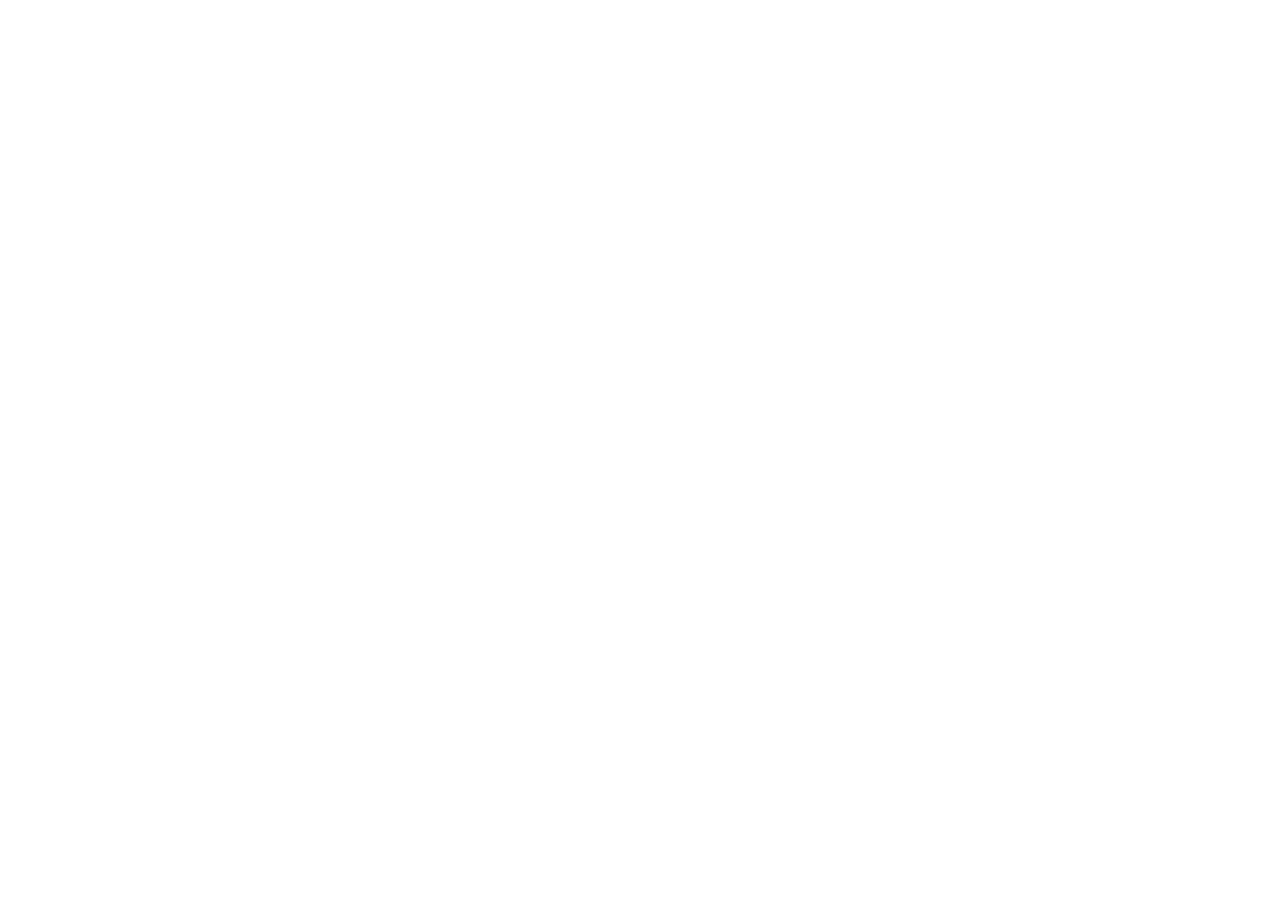
==== index.html @ 258c36c4 "Rename project from Cine_Front-End to UltraVision" ====
<!DOCTYPE html>
<html lang="en">
<head>
    <meta charset="UTF-8">
    <meta name="viewport" content="width=device-width, initial-scale=1.0">
    <link rel="stylesheet" href="styles.css">
    <title>UltraVision</title>
</head>
<body>
    
</body>
</html>
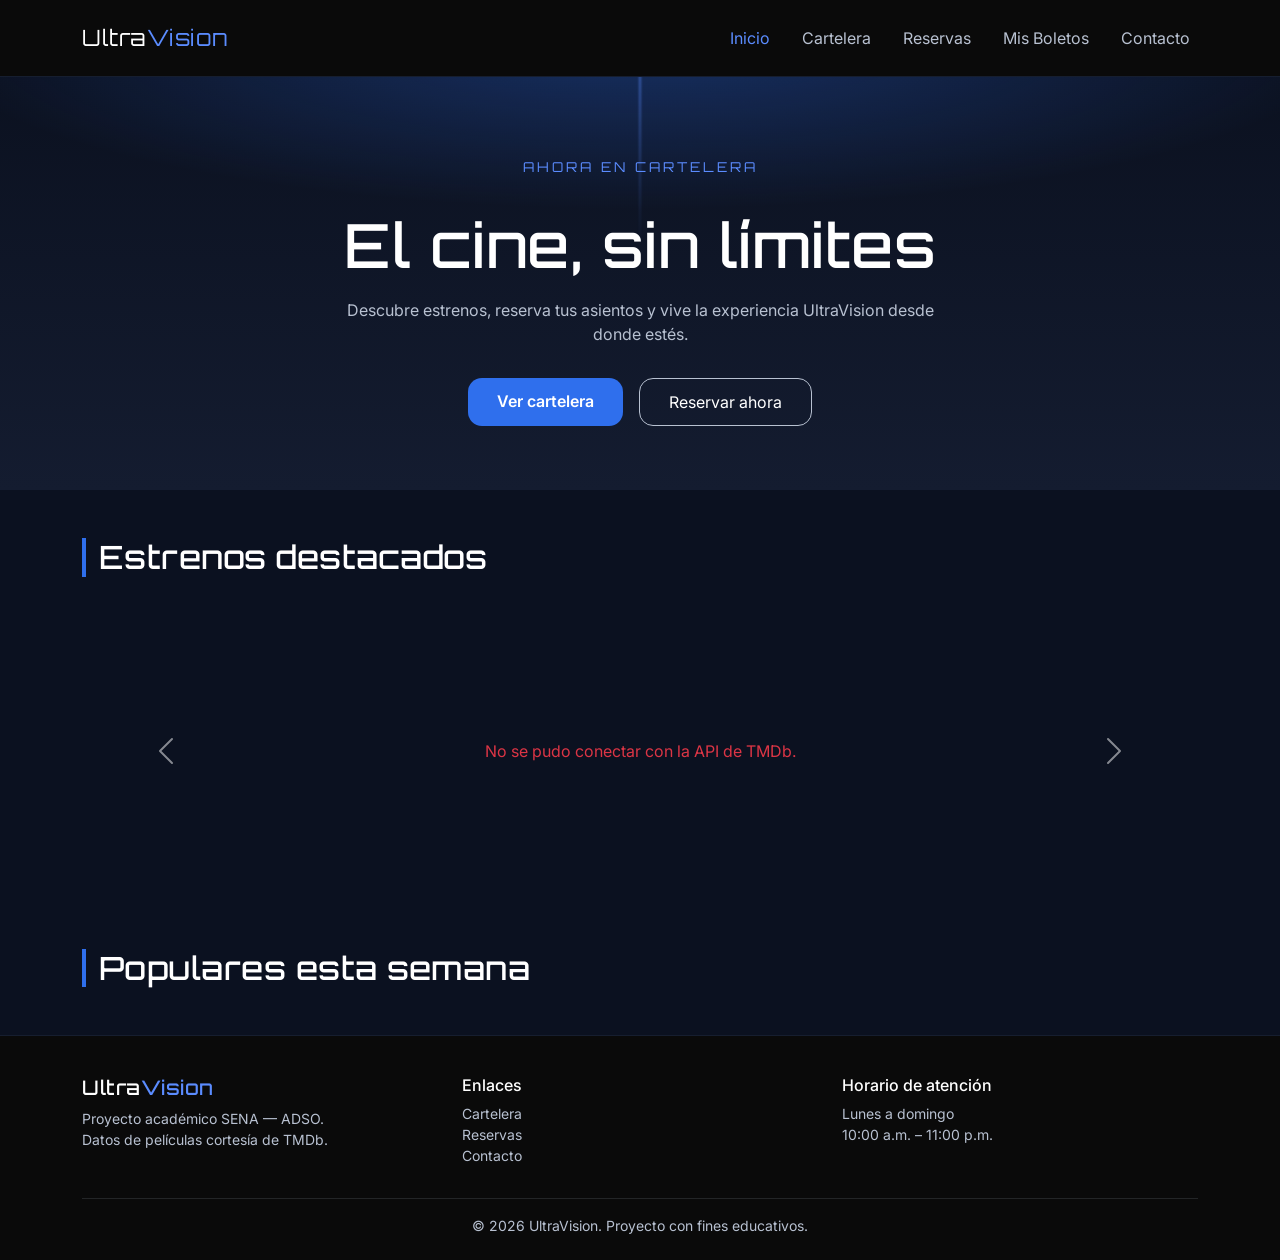
==== commit 49090619: "Merge branch 'main' of https://github.com/Silder10/UltraVision" ====
--- a/index.html
+++ b/index.html
@@ -1,12 +1,115 @@
 <!DOCTYPE html>
-<html lang="en">
+<html lang="es">
 <head>
-    <meta charset="UTF-8">
-    <meta name="viewport" content="width=device-width, initial-scale=1.0">
-    <link rel="stylesheet" href="styles.css">
-    <title>UltraVision</title>
+  <meta charset="UTF-8">
+  <meta name="viewport" content="width=device-width, initial-scale=1.0">
+  <title>UltraVision | Inicio</title>
+  <meta name="description" content="UltraVision - Plataforma de cine: cartelera, reservas y más.">
+
+  <!-- Google Fonts -->
+  <link rel="preconnect" href="https://fonts.googleapis.com">
+  <link href="https://fonts.googleapis.com/css2?family=Orbitron:wght@500;700&family=Inter:wght@400;500;600&display=swap" rel="stylesheet">
+
+  <!-- Bootstrap 5 -->
+  <link href="https://cdn.jsdelivr.net/npm/bootstrap@5.3.3/dist/css/bootstrap.min.css" rel="stylesheet">
+
+  <!-- Estilos propios -->
+  <link rel="stylesheet" href="css/styles.css">
 </head>
 <body>
-    
+
+  <!-- ===================== NAVBAR ===================== -->
+  <nav class="navbar navbar-expand-lg navbar-uv sticky-top py-3">
+    <div class="container">
+      <a class="navbar-brand brand" href="index.html">Ultra<span>Vision</span></a>
+      <button class="navbar-toggler" type="button" data-bs-toggle="collapse" data-bs-target="#navMenu" aria-controls="navMenu" aria-expanded="false" aria-label="Abrir menú">
+        <span class="navbar-toggler-icon"></span>
+      </button>
+      <div class="collapse navbar-collapse" id="navMenu">
+        <ul class="navbar-nav ms-auto gap-lg-3 text-center">
+          <li class="nav-item"><a class="nav-link active" href="index.html">Inicio</a></li>
+          <li class="nav-item"><a class="nav-link" href="pages/cartelera.html">Cartelera</a></li>
+          <li class="nav-item"><a class="nav-link" href="pages/reservas.html">Reservas</a></li>
+          <li class="nav-item"><a class="nav-link" href="pages/mis-boletos.html">Mis Boletos</a></li>
+          <li class="nav-item"><a class="nav-link" href="pages/contacto.html">Contacto</a></li>
+        </ul>
+      </div>
+    </div>
+  </nav>
+
+  <!-- ===================== HERO ===================== -->
+  <header class="hero-uv">
+    <p class="eyebrow">Ahora en cartelera</p>
+    <h1>El cine, sin límites</h1>
+    <p>Descubre estrenos, reserva tus asientos y vive la experiencia UltraVision desde donde estés.</p>
+    <div class="d-flex justify-content-center gap-3 flex-wrap">
+      <a href="pages/cartelera.html" class="btn-uv-primary">Ver cartelera</a>
+      <a href="pages/reservas.html" class="btn-uv-outline">Reservar ahora</a>
+    </div>
+  </header>
+
+  <!-- ===================== CARRUSEL DE ESTRENOS ===================== -->
+  <section class="container my-5">
+    <h2 class="section-title">Estrenos destacados</h2>
+
+    <div id="carruselEstrenos" class="carousel slide" data-bs-ride="carousel">
+      <div class="carousel-inner rounded-4" id="carruselInner">
+        <!-- Se llena dinámicamente desde js/app.js -->
+        <div class="carousel-item active">
+          <div class="d-flex justify-content-center align-items-center" style="height:400px; background-color: var(--uv-bg-alt);">
+            <span class="text-secondary">Cargando estrenos...</span>
+          </div>
+        </div>
+      </div>
+      <button class="carousel-control-prev" type="button" data-bs-target="#carruselEstrenos" data-bs-slide="prev">
+        <span class="carousel-control-prev-icon" aria-hidden="true"></span>
+        <span class="visually-hidden">Anterior</span>
+      </button>
+      <button class="carousel-control-next" type="button" data-bs-target="#carruselEstrenos" data-bs-slide="next">
+        <span class="carousel-control-next-icon" aria-hidden="true"></span>
+        <span class="visually-hidden">Siguiente</span>
+      </button>
+    </div>
+  </section>
+
+  <!-- ===================== POPULARES (CARDS) ===================== -->
+  <section class="container my-5">
+    <h2 class="section-title">Populares esta semana</h2>
+    <div class="row g-4" id="contenedorPopulares">
+      <!-- Cards generadas dinámicamente -->
+    </div>
+  </section>
+
+  <!-- ===================== FOOTER ===================== -->
+  <footer class="footer-uv text-center text-md-start">
+    <div class="container">
+      <div class="row gy-3">
+        <div class="col-md-4">
+          <h5 class="brand text-white">Ultra<span style="color: var(--uv-blue-glow);">Vision</span></h5>
+          <p class="small mb-0">Proyecto académico SENA — ADSO.<br>Datos de películas cortesía de TMDb.</p>
+        </div>
+        <div class="col-md-4">
+          <h6 class="text-white">Enlaces</h6>
+          <ul class="list-unstyled small">
+            <li><a href="pages/cartelera.html">Cartelera</a></li>
+            <li><a href="pages/reservas.html">Reservas</a></li>
+            <li><a href="pages/contacto.html">Contacto</a></li>
+          </ul>
+        </div>
+        <div class="col-md-4">
+          <h6 class="text-white">Horario de atención</h6>
+          <p class="small mb-0">Lunes a domingo<br>10:00 a.m. – 11:00 p.m.</p>
+        </div>
+      </div>
+      <hr class="border-secondary my-3">
+      <p class="small mb-0 text-center">&copy; 2026 UltraVision. Proyecto con fines educativos.</p>
+    </div>
+  </footer>
+
+  <!-- Bootstrap JS -->
+  <script src="https://cdn.jsdelivr.net/npm/bootstrap@5.3.3/dist/js/bootstrap.bundle.min.js"></script>
+  <!-- Módulos propios -->
+  <script src="js/api.js"></script>
+  <script src="js/app.js"></script>
 </body>
 </html>
--- a/css/styles.css
+++ b/css/styles.css
@@ -0,0 +1,226 @@
+/* ==========================================================================
+   UltraVision — Hoja de estilos base
+   Paleta: Azul oscuro / Azul brillante / Gris claro / Negro / Blanco
+   ========================================================================== */
+
+:root {
+  /* Colores */
+  --uv-bg: #0B1120;
+  --uv-bg-alt: #141C30;
+  --uv-bg-card: #1B2540;
+  --uv-blue: #2F6FED;
+  --uv-blue-glow: #5B8CFF;
+  --uv-gray: #B8C1D1;
+  --uv-black: #0A0A0A;
+  --uv-white: #FFFFFF;
+
+  /* Tipografía */
+  --font-display: 'Orbitron', sans-serif;
+  --font-body: 'Inter', sans-serif;
+
+  /* Espaciados */
+  --uv-radius: 14px;
+  --uv-transition: 0.25s ease;
+}
+
+* {
+  box-sizing: border-box;
+}
+
+body {
+  background-color: var(--uv-bg);
+  color: var(--uv-white);
+  font-family: var(--font-body);
+  margin: 0;
+  padding: 0;
+}
+
+h1, h2, h3, h4, .brand {
+  font-family: var(--font-display);
+  letter-spacing: 0.5px;
+}
+
+a {
+  text-decoration: none;
+  color: var(--uv-blue-glow);
+}
+
+/* ---------- Navbar ---------- */
+.navbar-uv {
+  background-color: var(--uv-black);
+  border-bottom: 1px solid rgba(91, 140, 255, 0.15);
+}
+
+.navbar-uv .brand {
+  color: var(--uv-white);
+  font-size: 1.4rem;
+}
+
+.navbar-uv .brand span {
+  color: var(--uv-blue-glow);
+}
+
+.navbar-uv .nav-link {
+  color: var(--uv-gray) !important;
+  transition: color var(--uv-transition);
+}
+
+.navbar-uv .nav-link:hover,
+.navbar-uv .nav-link.active {
+  color: var(--uv-blue-glow) !important;
+}
+
+/* ---------- Hero (elemento distintivo: haz de proyector) ---------- */
+.hero-uv {
+  position: relative;
+  overflow: hidden;
+  background: radial-gradient(ellipse 80% 60% at 50% -10%, rgba(47, 111, 237, 0.35), transparent 70%),
+              linear-gradient(180deg, var(--uv-bg) 0%, var(--uv-bg-alt) 100%);
+  padding: 5rem 1.5rem 4rem;
+  text-align: center;
+}
+
+.hero-uv::before {
+  content: "";
+  position: absolute;
+  top: -20%;
+  left: 50%;
+  width: 2px;
+  height: 60%;
+  background: linear-gradient(180deg, rgba(91, 140, 255, 0.8), transparent);
+  transform: translateX(-50%) rotate(0deg);
+  filter: blur(1px);
+  animation: uv-beam-sweep 6s ease-in-out infinite;
+  pointer-events: none;
+}
+
+@keyframes uv-beam-sweep {
+  0%, 100% { transform: translateX(-50%) rotate(-12deg); opacity: 0.5; }
+  50% { transform: translateX(-50%) rotate(12deg); opacity: 0.9; }
+}
+
+.hero-uv .eyebrow {
+  color: var(--uv-blue-glow);
+  font-family: var(--font-display);
+  font-size: 0.85rem;
+  letter-spacing: 3px;
+  text-transform: uppercase;
+}
+
+.hero-uv h1 {
+  font-size: clamp(2.2rem, 5vw, 3.8rem);
+  margin: 0.5rem 0 1rem;
+}
+
+.hero-uv p {
+  color: var(--uv-gray);
+  max-width: 600px;
+  margin: 0 auto 2rem;
+}
+
+/* ---------- Botones ---------- */
+.btn-uv-primary {
+  background-color: var(--uv-blue);
+  color: var(--uv-white);
+  border: none;
+  border-radius: var(--uv-radius);
+  padding: 0.7rem 1.8rem;
+  font-weight: 600;
+  transition: background-color var(--uv-transition), transform var(--uv-transition);
+}
+
+.btn-uv-primary:hover {
+  background-color: var(--uv-blue-glow);
+  color: var(--uv-white);
+  transform: translateY(-2px);
+}
+
+.btn-uv-outline {
+  background-color: transparent;
+  color: var(--uv-white);
+  border: 1px solid var(--uv-gray);
+  border-radius: var(--uv-radius);
+  padding: 0.7rem 1.8rem;
+  transition: border-color var(--uv-transition), color var(--uv-transition);
+}
+
+.btn-uv-outline:hover {
+  border-color: var(--uv-blue-glow);
+  color: var(--uv-blue-glow);
+}
+
+/* ---------- Cards de película ---------- */
+.card-uv {
+  background-color: var(--uv-bg-card);
+  border: 1px solid rgba(184, 193, 209, 0.08);
+  border-radius: var(--uv-radius);
+  overflow: hidden;
+  transition: transform var(--uv-transition), box-shadow var(--uv-transition);
+}
+
+.card-uv:hover {
+  transform: translateY(-6px);
+  box-shadow: 0 12px 30px rgba(47, 111, 237, 0.25);
+}
+
+.card-uv img {
+  width: 100%;
+  aspect-ratio: 2 / 3;
+  object-fit: cover;
+}
+
+.card-uv .card-body {
+  color: var(--uv-white);
+}
+
+.card-uv .card-body small {
+  color: var(--uv-gray);
+}
+
+/* ---------- Secciones de géneros ---------- */
+.section-title {
+  border-left: 4px solid var(--uv-blue);
+  padding-left: 0.8rem;
+  margin-bottom: 1.5rem;
+}
+
+/* ---------- Footer ---------- */
+.footer-uv {
+  background-color: var(--uv-black);
+  color: var(--uv-gray);
+  padding: 2.5rem 1.5rem 1.5rem;
+  border-top: 1px solid rgba(91, 140, 255, 0.15);
+}
+
+.footer-uv a {
+  color: var(--uv-gray);
+}
+
+.footer-uv a:hover {
+  color: var(--uv-blue-glow);
+}
+
+/* ---------- Responsive ---------- */
+@media (max-width: 768px) {
+  .hero-uv {
+    padding: 3.5rem 1rem 2.5rem;
+  }
+}
+
+/* ---------- Accesibilidad: foco visible ---------- */
+a:focus-visible,
+button:focus-visible,
+input:focus-visible {
+  outline: 2px solid var(--uv-blue-glow);
+  outline-offset: 2px;
+}
+
+/* ---------- Reduced motion ---------- */
+@media (prefers-reduced-motion: reduce) {
+  .hero-uv::before {
+    animation: none;
+  }
+  .card-uv:hover {
+    transform: none;
+  }
+}
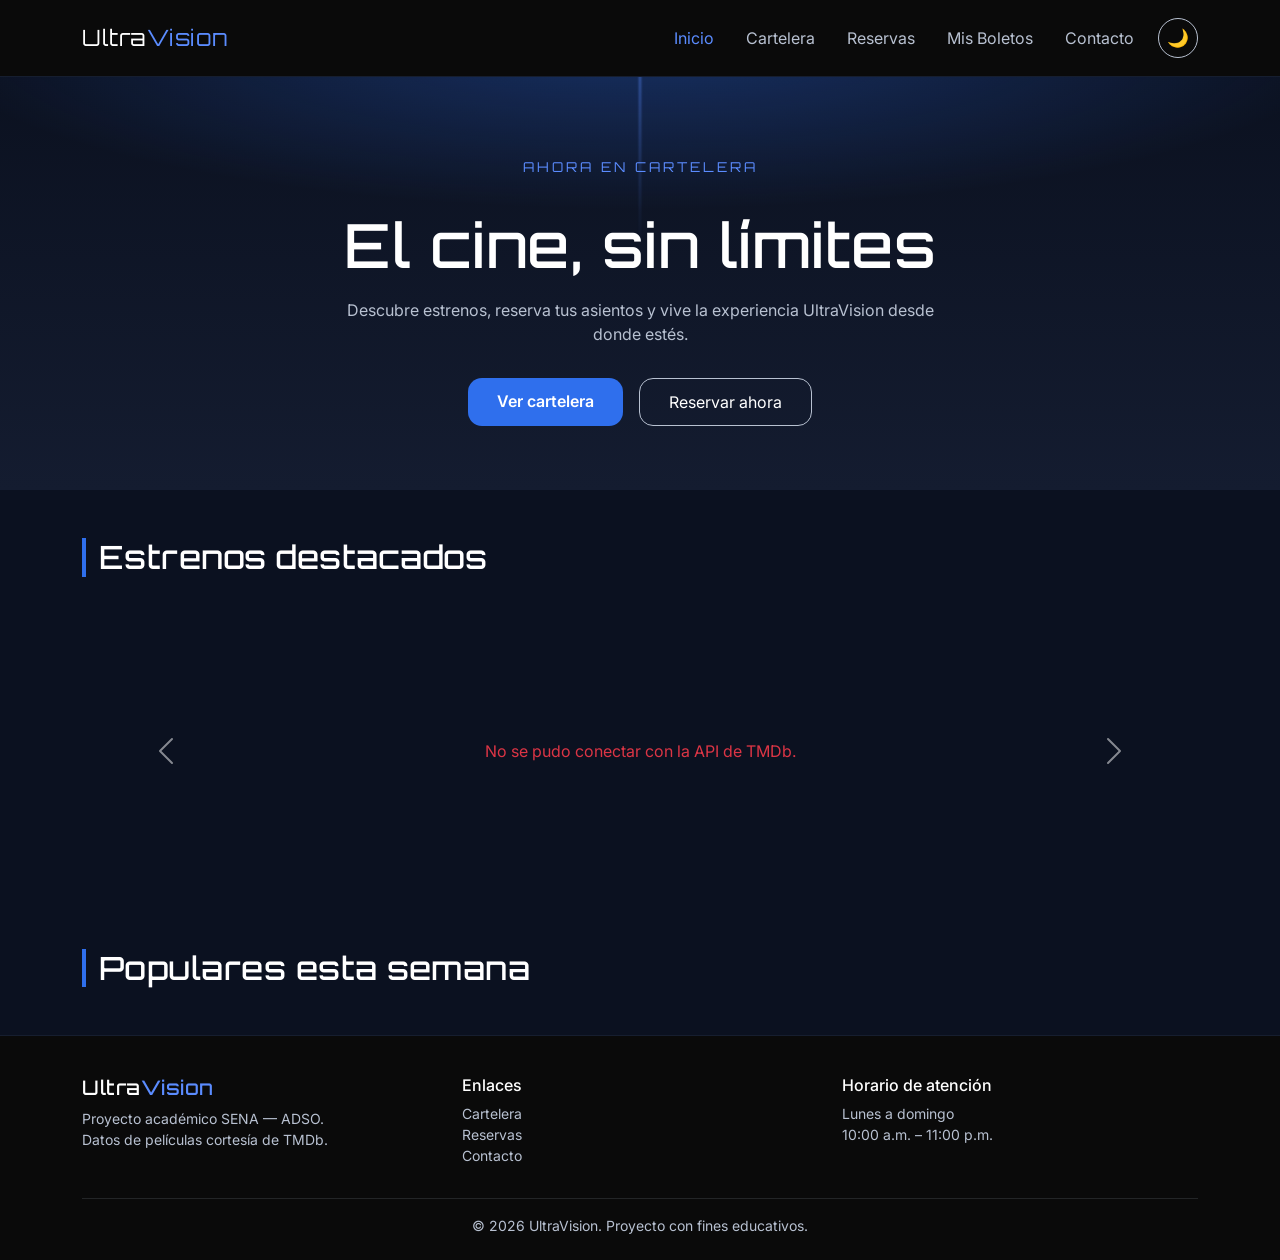
==== commit 47a8068d: "Merge branch 'main' of https://github.com/Silder10/UltraVision" ====
--- a/index.html
+++ b/index.html
@@ -33,6 +33,7 @@
           <li class="nav-item"><a class="nav-link" href="pages/mis-boletos.html">Mis Boletos</a></li>
           <li class="nav-item"><a class="nav-link" href="pages/contacto.html">Contacto</a></li>
         </ul>
+        <button id="toggleTema" class="ms-lg-3 mt-3 mt-lg-0 mx-auto mx-lg-0" aria-label="Cambiar tema claro/oscuro" title="Cambiar tema">🌙</button>
       </div>
     </div>
   </nav>
--- a/css/styles.css
+++ b/css/styles.css
@@ -215,6 +215,77 @@
   outline-offset: 2px;
 }
 
+/* ---------- Modo claro (toggle) ---------- */
+body.light-mode {
+  --uv-bg: #F4F6FB;
+  --uv-bg-alt: #E7ECF7;
+  --uv-bg-card: #FFFFFF;
+  --uv-black: #FFFFFF;
+  --uv-gray: #4A5568;
+  --uv-white: #0B1120;
+}
+
+body.light-mode .navbar-uv {
+  border-bottom: 1px solid rgba(47, 111, 237, 0.15);
+}
+
+body.light-mode .navbar-uv .brand {
+  color: var(--uv-white);
+}
+
+body.light-mode .card-uv {
+  border: 1px solid rgba(11, 17, 32, 0.08);
+  box-shadow: 0 2px 10px rgba(11, 17, 32, 0.06);
+}
+
+body.light-mode .footer-uv {
+  border-top: 1px solid rgba(47, 111, 237, 0.15);
+}
+
+#toggleTema {
+  background: transparent;
+  border: 1px solid var(--uv-gray);
+  color: var(--uv-white);
+  border-radius: 50px;
+  width: 40px;
+  height: 40px;
+  display: inline-flex;
+  align-items: center;
+  justify-content: center;
+  font-size: 1.1rem;
+  transition: border-color var(--uv-transition), transform var(--uv-transition);
+}
+
+#toggleTema:hover {
+  border-color: var(--uv-blue-glow);
+  transform: rotate(15deg);
+}
+
+/* ---------- Favoritos (corazón) ---------- */
+.btn-favorito {
+  background: rgba(10, 10, 10, 0.55);
+  border: none;
+  border-radius: 50%;
+  width: 34px;
+  height: 34px;
+  display: flex;
+  align-items: center;
+  justify-content: center;
+  position: absolute;
+  top: 8px;
+  right: 8px;
+  font-size: 1.1rem;
+  transition: transform var(--uv-transition);
+}
+
+.btn-favorito:hover {
+  transform: scale(1.15);
+}
+
+.card-uv {
+  position: relative;
+}
+
 /* ---------- Reduced motion ---------- */
 @media (prefers-reduced-motion: reduce) {
   .hero-uv::before {
@@ -223,4 +294,4 @@
   .card-uv:hover {
     transform: none;
   }
-}+}
